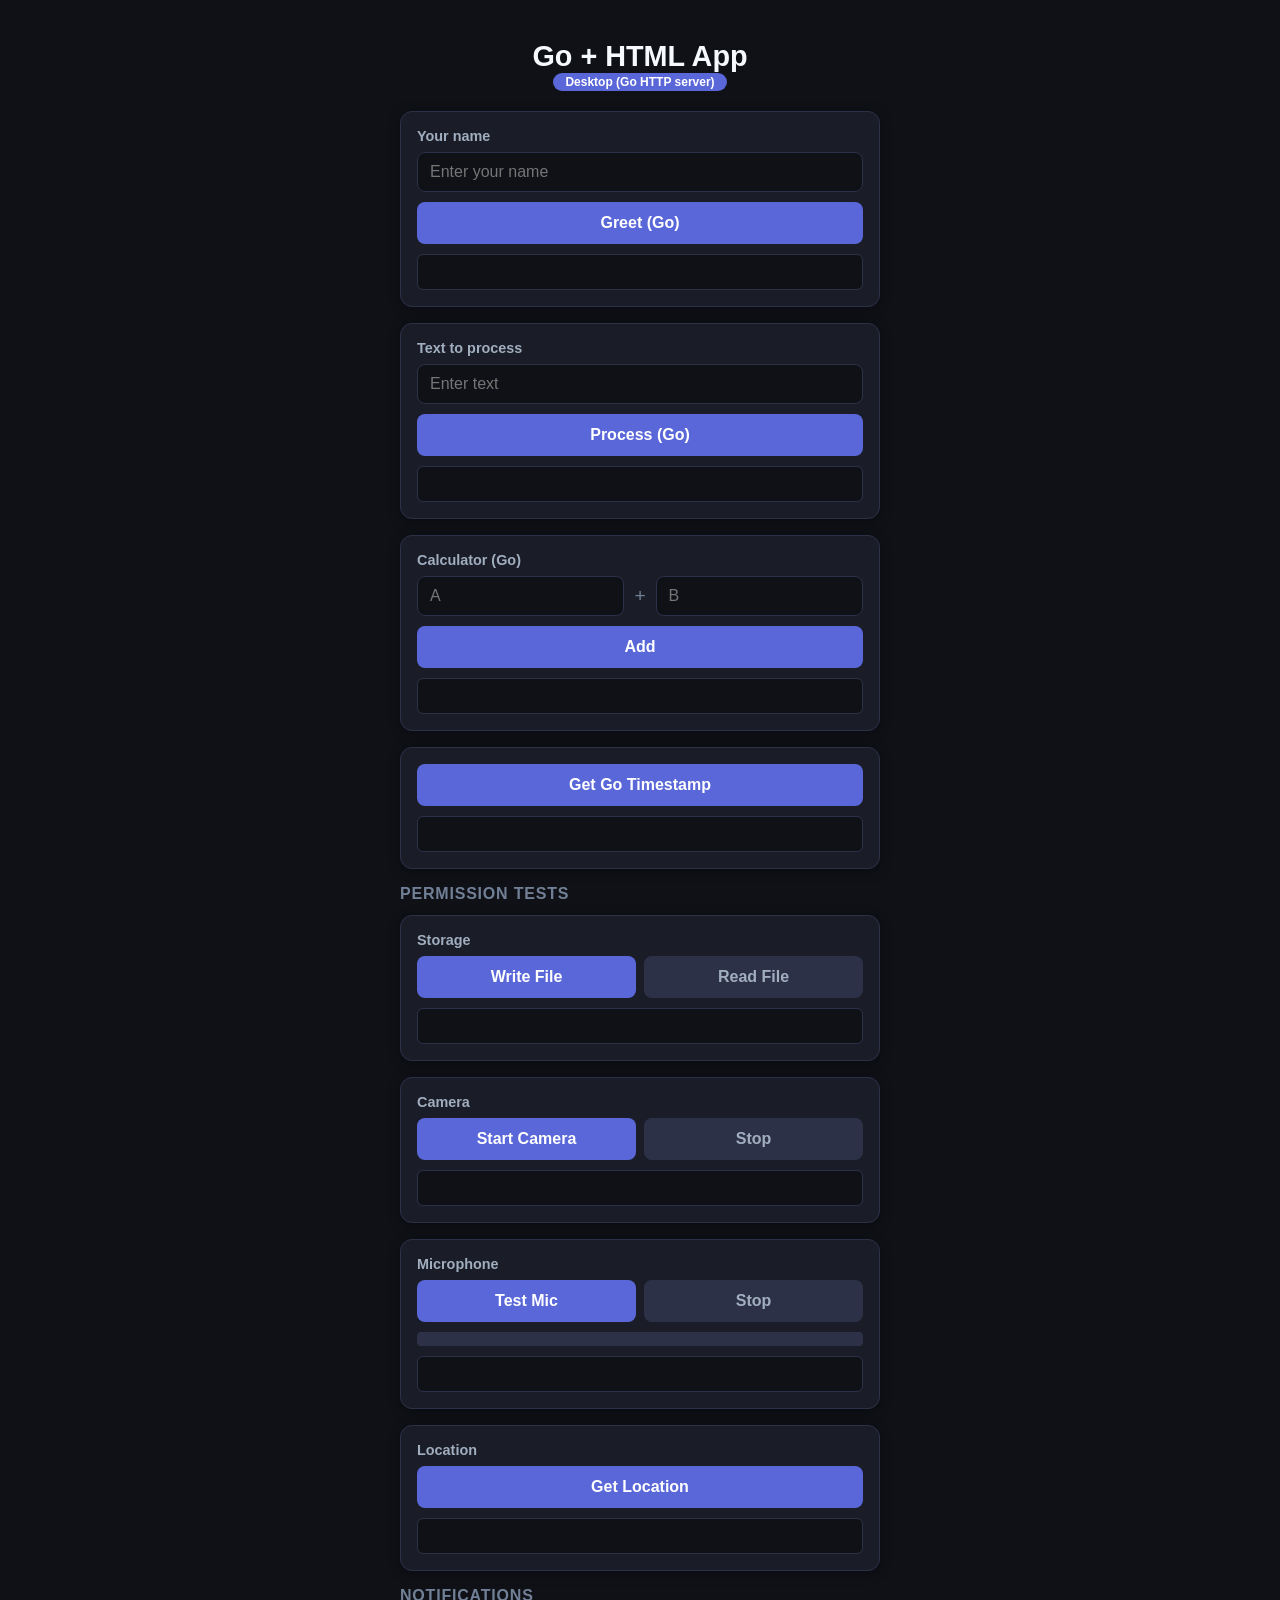
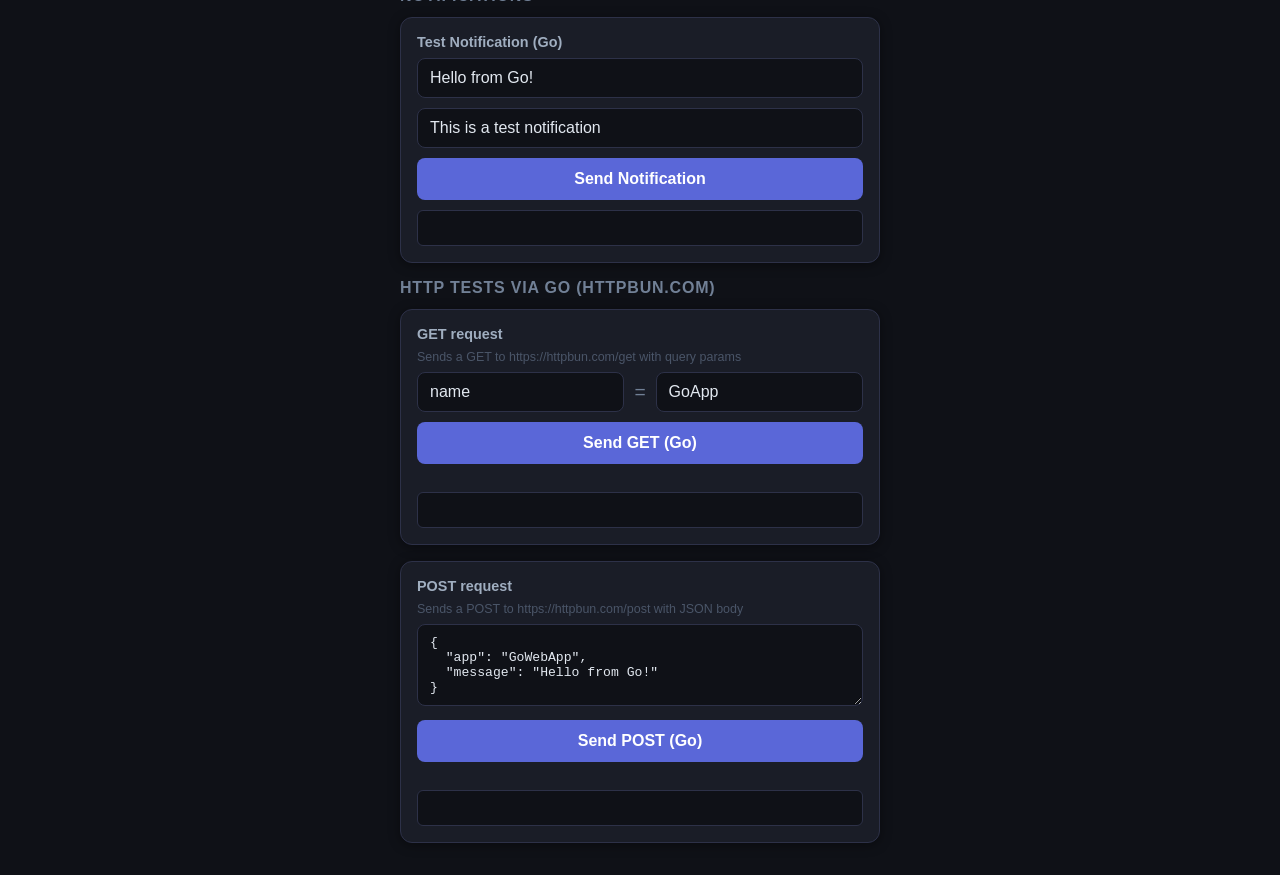
==== app/ui/index.html @ 6feca6b7 "Improve permission error messages with actionable guidance" ====
<!DOCTYPE html>
<html lang="en">
<head>
  <meta charset="UTF-8" />
  <meta name="viewport" content="width=device-width, initial-scale=1.0" />
  <title>Go + HTML App</title>
  <link rel="stylesheet" href="style.css" />
  <link rel="icon" type="image/x-icon" href="favicon.ico" />
  <link rel="icon" type="image/png"    href="favicon.png" sizes="32x32" />
</head>
<body>
  <div id="app" class="container" style="display:none">
    <h1 class="title">Go + HTML App</h1>
    <p id="modeTag" class="mode-tag"></p>

    <div class="card">
      <label for="nameInput">Your name</label>
      <input id="nameInput" type="text" placeholder="Enter your name" />
      <button onclick="doGreet()">Greet (Go)</button>
      <p id="greetResult" class="result"></p>
    </div>

    <div class="card">
      <label for="textInput">Text to process</label>
      <input id="textInput" type="text" placeholder="Enter text" />
      <button onclick="doProcess()">Process (Go)</button>
      <p id="processResult" class="result"></p>
    </div>

    <div class="card">
      <label>Calculator (Go)</label>
      <div class="row">
        <input id="numA" type="number" placeholder="A" />
        <span>+</span>
        <input id="numB" type="number" placeholder="B" />
      </div>
      <button onclick="doAdd()">Add</button>
      <p id="addResult" class="result"></p>
    </div>

    <div class="card">
      <button onclick="doTimestamp()">Get Go Timestamp</button>
      <p id="tsResult" class="result"></p>
    </div>

    <h2 class="section-title">Permission Tests</h2>

    <div class="card">
      <label>Storage</label>
      <div class="btn-row">
        <button onclick="doWriteFile()">Write File</button>
        <button onclick="doReadFile()" class="btn-secondary">Read File</button>
      </div>
      <p id="storageResult" class="result"></p>
    </div>

    <div class="card">
      <label>Camera</label>
      <div class="btn-row">
        <button onclick="doCamera()">Start Camera</button>
        <button onclick="doStopCamera()" class="btn-secondary">Stop</button>
      </div>
      <video id="cameraStream" autoplay playsinline muted></video>
      <p id="cameraResult" class="result"></p>
    </div>

    <div class="card">
      <label>Microphone</label>
      <div class="btn-row">
        <button onclick="doMic()">Test Mic</button>
        <button onclick="doStopMic()" class="btn-secondary">Stop</button>
      </div>
      <div class="volume-track"><div id="volumeFill" class="volume-fill"></div></div>
      <p id="micResult" class="result"></p>
    </div>

    <div class="card">
      <label>Location</label>
      <button onclick="doLocation()">Get Location</button>
      <p id="locationResult" class="result"></p>
    </div>

    <h2 class="section-title">Notifications</h2>

    <div class="card">
      <label>Test Notification (Go)</label>
      <input id="notifTitle" type="text" placeholder="Title" value="Hello from Go!" />
      <input id="notifBody"  type="text" placeholder="Message" value="This is a test notification" />
      <button onclick="doNotify()">Send Notification</button>
      <p id="notifResult" class="result"></p>
    </div>

    <h2 class="section-title">HTTP Tests via Go (httpbun.com)</h2>

    <div class="card">
      <label>GET request</label>
      <p class="hint">Sends a GET to https://httpbun.com/get with query params</p>
      <div class="row">
        <input id="getKey" type="text" placeholder="param name"  value="name" />
        <span>=</span>
        <input id="getVal" type="text" placeholder="param value" value="GoApp" />
      </div>
      <button onclick="doGet()">Send GET (Go)</button>
      <div id="getStatus" class="status-badge"></div>
      <pre id="getResult" class="result result-pre"></pre>
    </div>

    <div class="card">
      <label>POST request</label>
      <p class="hint">Sends a POST to https://httpbun.com/post with JSON body</p>
      <textarea id="postBody" rows="4">{
  "app": "GoWebApp",
  "message": "Hello from Go!"
}</textarea>
      <button onclick="doPost()">Send POST (Go)</button>
      <div id="postStatus" class="status-badge"></div>
      <pre id="postResult" class="result result-pre"></pre>
    </div>
  </div>

  <script src="wasm_exec.js" onerror="window._noWasm=true"></script>
  <script>
    const IS_DESKTOP = !window._forceWasm && (location.protocol === 'http:' || location.protocol === 'https:');

    function showApp(mode) {
      document.getElementById('modeTag').textContent = mode;
      const app = document.getElementById('app');
      app.style.display = 'block';
    }

    async function api(path, params) {
      const qs = params ? '?' + new URLSearchParams(params).toString() : '';
      const r = await fetch(path + qs);
      const j = await r.json();
      return j.result;
    }

    function setupDesktopShim() {
      window.GoApp = {
        greet:     (user) => api('/api/greet',     { user }),
        process:   (text) => api('/api/process',   { text }),
        timestamp: ()     => api('/api/timestamp'),
        add:       (a, b) => api('/api/add',       { a, b }),

        httpGet: (url, qs) =>
          fetch('/api/httpget?' + new URLSearchParams({ url, qs: qs || '' }))
            .then(r => r.text()),

        httpPost: (url, body) =>
          fetch('/api/httppost', {
            method: 'POST',
            headers: { 'Content-Type': 'application/json' },
            body: JSON.stringify({ url, body }),
          }).then(r => r.text()),

        notify: (title, body) => new Promise((resolve, reject) => {
          if (!('Notification' in window)) { reject('Not supported'); return; }
          const show = () => { new Notification(title, { body }); resolve('sent'); };
          if (Notification.permission === 'granted') { show(); }
          else Notification.requestPermission().then(p => p === 'granted' ? show() : reject('permission denied'));
        }),
      };
      showApp('Desktop (Go HTTP server)');
    }

    async function initWasm() {
      const go = new Go();
      const buf = await new Promise((resolve, reject) => {
        const xhr = new XMLHttpRequest();
        xhr.open('GET', 'app.wasm', true);
        xhr.responseType = 'arraybuffer';
        xhr.onload = () => resolve(xhr.response);
        xhr.onerror = reject;
        xhr.send();
      });
      const result = await WebAssembly.instantiate(buf, go.importObject);
      go.run(result.instance);
      showApp('Android APK (Go WASM)');
    }

    if (IS_DESKTOP) {
      setupDesktopShim();
    } else {
      initWasm().catch(console.error);
    }

    async function doGreet() {
      const name = document.getElementById('nameInput').value || 'World';
      document.getElementById('greetResult').textContent = await GoApp.greet(name);
    }

    async function doProcess() {
      const text = document.getElementById('textInput').value;
      document.getElementById('processResult').textContent = await GoApp.process(text);
    }

    async function doAdd() {
      const a = parseInt(document.getElementById('numA').value) || 0;
      const b = parseInt(document.getElementById('numB').value) || 0;
      document.getElementById('addResult').textContent = 'Result: ' + await GoApp.add(a, b);
    }

    async function doTimestamp() {
      document.getElementById('tsResult').textContent = 'Unix timestamp: ' + await GoApp.timestamp();
    }

    function setStatus(id, text, ok) {
      const el = document.getElementById(id);
      el.textContent = text;
      el.className = 'status-badge ' + (ok ? 'status-ok' : 'status-err');
    }

    function prettyJson(raw) {
      const sep = raw.indexOf('\n\n');
      const status = sep !== -1 ? raw.slice(0, sep) : '';
      const body   = sep !== -1 ? raw.slice(sep + 2) : raw;
      try { return status + '\n\n' + JSON.stringify(JSON.parse(body), null, 2); }
      catch { return raw; }
    }

    async function doGet() {
      const key = document.getElementById('getKey').value || 'param';
      const val = document.getElementById('getVal').value || 'value';
      const el  = document.getElementById('getResult');
      el.textContent = 'Loading…';
      setStatus('getStatus', '…', true);
      try {
        const raw = await GoApp.httpGet('https://httpbun.com/get', key + '=' + encodeURIComponent(val));
        setStatus('getStatus', raw.split('\n')[0], true);
        el.textContent = prettyJson(raw);
      } catch (err) {
        setStatus('getStatus', 'Error', false);
        el.textContent = String(err);
      }
    }

    // ── Storage ───────────────────────────────────────────────────────────────
    function doWriteFile() {
      const content = 'Test write at ' + new Date().toISOString();
      const el = document.getElementById('storageResult');
      if (window.AndroidStorage) {
        el.textContent = AndroidStorage.writeFile('test.txt', content);
      } else {
        localStorage.setItem('test_file', content);
        el.textContent = 'localStorage: ' + content;
      }
    }

    function doReadFile() {
      const el = document.getElementById('storageResult');
      if (window.AndroidStorage) {
        el.textContent = AndroidStorage.readFile('test.txt');
      } else {
        const val = localStorage.getItem('test_file');
        el.textContent = val ? 'localStorage: ' + val : 'No file found — write first';
      }
    }

    // ── Camera ────────────────────────────────────────────────────────────────
    let cameraStream = null;

    async function doCamera() {
      const el = document.getElementById('cameraResult');
      const video = document.getElementById('cameraStream');
      try {
        cameraStream = await navigator.mediaDevices.getUserMedia({ video: true });
        video.srcObject = cameraStream;
        video.style.display = 'block';
        el.textContent = 'Camera active';
      } catch (e) {
        if (e.name === 'NotAllowedError')  el.textContent = 'Permission denied — allow camera in your browser or app settings';
        else if (e.name === 'NotFoundError') el.textContent = 'No camera found on this device';
        else el.textContent = 'Error: ' + e.message;
      }
    }

    function doStopCamera() {
      if (cameraStream) { cameraStream.getTracks().forEach(t => t.stop()); cameraStream = null; }
      const video = document.getElementById('cameraStream');
      video.srcObject = null;
      video.style.display = 'none';
      document.getElementById('cameraResult').textContent = 'Camera stopped';
    }

    // ── Microphone ────────────────────────────────────────────────────────────
    let micStream = null, audioCtx = null, micRaf = null, micInterval = null;

    async function doMic() {
      const el   = document.getElementById('micResult');
      const fill = document.getElementById('volumeFill');

      if (window.AndroidMicrophone) {
        // Native Android bridge — reliable on WebView
        AndroidMicrophone.start();
        el.textContent = 'Microphone active';
        micInterval = setInterval(() => {
          fill.style.width = Math.min(AndroidMicrophone.getAmplitude() * 3, 1) * 100 + '%';
        }, 50);
      } else {
        // Desktop browser fallback via getUserMedia
        try {
          micStream = await navigator.mediaDevices.getUserMedia({ audio: true });
          audioCtx = new AudioContext();
          const analyser = audioCtx.createAnalyser();
          analyser.fftSize = 256;
          audioCtx.createMediaStreamSource(micStream).connect(analyser);
          const data = new Uint8Array(analyser.frequencyBinCount);
          el.textContent = 'Microphone active';
          function tick() {
            analyser.getByteFrequencyData(data);
            fill.style.width = (Math.max(...data) / 255 * 100) + '%';
            micRaf = requestAnimationFrame(tick);
          }
          tick();
        } catch (e) {
          if (e.name === 'NotAllowedError')   el.textContent = 'Permission denied — allow microphone in your browser or app settings';
          else if (e.name === 'NotReadableError') el.textContent = 'Microphone in use by another app';
          else el.textContent = 'Error: ' + e.message;
        }
      }
    }

    function doStopMic() {
      if (window.AndroidMicrophone) AndroidMicrophone.stop();
      if (micInterval) { clearInterval(micInterval); micInterval = null; }
      if (micStream)   { micStream.getTracks().forEach(t => t.stop()); micStream = null; }
      if (audioCtx)    { audioCtx.close(); audioCtx = null; }
      if (micRaf)      { cancelAnimationFrame(micRaf); micRaf = null; }
      document.getElementById('volumeFill').style.width = '0%';
      document.getElementById('micResult').textContent = 'Microphone stopped';
    }

    // ── Location ──────────────────────────────────────────────────────────────
    function doLocation() {
      const el = document.getElementById('locationResult');
      if (!navigator.geolocation) {
        el.textContent = 'Geolocation not available — requires HTTPS or localhost';
        return;
      }
      el.textContent = 'Getting location…';
      navigator.geolocation.getCurrentPosition(
        pos => {
          const c = pos.coords;
          el.textContent =
            'Lat: '      + c.latitude.toFixed(6)  + '\n' +
            'Lng: '      + c.longitude.toFixed(6) + '\n' +
            'Accuracy: ' + c.accuracy.toFixed(0)  + 'm';
        },
        err => {
          const msgs = {
            1: 'Permission denied — allow location in your browser or app settings',
            2: 'Location unavailable — check GPS or network connection',
            3: 'Timed out — move to an open area and try again',
          };
          el.textContent = msgs[err.code] || 'Error: ' + err.message;
        },
        { enableHighAccuracy: true, timeout: 10000 }
      );
    }

    async function doNotify() {
      const title = document.getElementById('notifTitle').value || 'Go App';
      const body  = document.getElementById('notifBody').value  || 'Test notification';
      const el    = document.getElementById('notifResult');
      try {
        await GoApp.notify(title, body);
        el.textContent = 'Notification sent!';
      } catch (err) {
        const s = String(err);
        if (s.includes('permission denied')) {
          el.textContent = 'Permission denied — allow notifications in your browser or app settings';
        } else if (s.includes('not supported')) {
          el.textContent = 'Notifications not supported — requires HTTPS or localhost';
        } else {
          el.textContent = 'Error: ' + s;
        }
      }
    }

    async function doPost() {
      const body = document.getElementById('postBody').value;
      const el   = document.getElementById('postResult');
      el.textContent = 'Loading…';
      setStatus('postStatus', '…', true);
      try {
        const raw = await GoApp.httpPost('https://httpbun.com/post', body);
        setStatus('postStatus', raw.split('\n')[0], true);
        el.textContent = prettyJson(raw);
      } catch (err) {
        setStatus('postStatus', 'Error', false);
        el.textContent = String(err);
      }
    }
  </script>
</body>
</html>
---- app/ui/style.css ----
.loading-screen {
  display: flex;
  height: 100vh;
  align-items: center;
  justify-content: center;
  font-size: 1.1rem;
  color: #718096;
}

* {
  box-sizing: border-box;
  margin: 0;
  padding: 0;
}

body {
  font-family: -apple-system, BlinkMacSystemFont, 'Segoe UI', sans-serif;
  background: #0f1117;
  color: #e2e8f0;
  padding: 16px;
}

.container {
  max-width: 480px;
  margin: 0 auto;
}

.title {
  font-size: 1.8rem;
  font-weight: 700;
  text-align: center;
  color: #f7fafc;
  margin-top: 24px;
}

.subtitle {
  text-align: center;
  color: #718096;
  margin-bottom: 4px;
  font-size: 0.9rem;
}

.mode-tag {
  text-align: center;
  font-size: 0.75rem;
  font-weight: 600;
  color: #fff;
  background: #5a67d8;
  display: block;
  padding: 2px 12px;
  border-radius: 999px;
  margin: 0 auto 20px;
  width: fit-content;
}

.card {
  background: #1a1d27;
  border-radius: 12px;
  padding: 16px;
  margin-bottom: 16px;
  border: 1px solid #2d3148;
  box-shadow: 0 2px 12px rgba(0, 0, 0, 0.4);
}

.card label {
  display: block;
  font-weight: 600;
  margin-bottom: 8px;
  font-size: 0.9rem;
  color: #a0aec0;
}

.card input[type="text"],
.card input[type="number"] {
  width: 100%;
  padding: 10px 12px;
  border: 1.5px solid #2d3148;
  border-radius: 8px;
  font-size: 1rem;
  outline: none;
  margin-bottom: 10px;
  background: #0f1117;
  color: #e2e8f0;
  transition: border-color 0.2s;
}

.card input:focus {
  border-color: #667eea;
}

.row {
  display: flex;
  gap: 10px;
  align-items: center;
  margin-bottom: 10px;
}

.row input {
  flex: 1;
  margin-bottom: 0 !important;
}

.row span {
  font-size: 1.2rem;
  color: #718096;
}

button {
  width: 100%;
  padding: 12px;
  background: #5a67d8;
  color: #fff;
  border: none;
  border-radius: 8px;
  font-size: 1rem;
  font-weight: 600;
  cursor: pointer;
  transition: background 0.2s;
}

button:active {
  background: #4c56c0;
}

.result {
  margin-top: 10px;
  padding: 10px;
  background: #0f1117;
  border-radius: 6px;
  font-size: 0.9rem;
  min-height: 36px;
  color: #cbd5e0;
  word-break: break-all;
  border: 1px solid #2d3148;
}

.result-pre {
  white-space: pre-wrap;
  word-break: break-word;
  font-family: 'Courier New', monospace;
  font-size: 0.75rem;
  max-height: 260px;
  overflow-y: auto;
}

.section-title {
  font-size: 1rem;
  font-weight: 700;
  color: #718096;
  margin: 8px 0 12px;
  text-transform: uppercase;
  letter-spacing: 0.05em;
}

.hint {
  font-size: 0.78rem;
  color: #4a5568;
  margin-bottom: 8px;
}

textarea {
  width: 100%;
  padding: 10px 12px;
  border: 1.5px solid #2d3148;
  border-radius: 8px;
  font-family: 'Courier New', monospace;
  font-size: 0.82rem;
  resize: vertical;
  outline: none;
  margin-bottom: 10px;
  background: #0f1117;
  color: #e2e8f0;
  transition: border-color 0.2s;
}

textarea:focus {
  border-color: #667eea;
}

.status-badge {
  display: inline-block;
  margin-top: 8px;
  padding: 2px 10px;
  border-radius: 999px;
  font-size: 0.78rem;
  font-weight: 600;
  min-width: 60px;
  text-align: center;
}

.status-ok  { background: #1c4532; color: #9ae6b4; }
.status-err { background: #4a1c1c; color: #fc8181; }

.btn-row {
  display: flex;
  gap: 8px;
  margin-bottom: 10px;
}
.btn-row button {
  flex: 1;
  margin-bottom: 0;
}
.btn-secondary {
  background: #2d3148 !important;
  color: #a0aec0 !important;
}
.btn-secondary:active {
  background: #3a3f5c !important;
}

#cameraStream {
  display: none;
  width: 100%;
  border-radius: 8px;
  margin-top: 10px;
  background: #000;
}

.volume-track {
  background: #2d3148;
  border-radius: 4px;
  height: 14px;
  margin: 10px 0 4px;
  overflow: hidden;
}
.volume-fill {
  height: 100%;
  width: 0%;
  background: #667eea;
  border-radius: 4px;
  transition: width 0.05s linear;
}
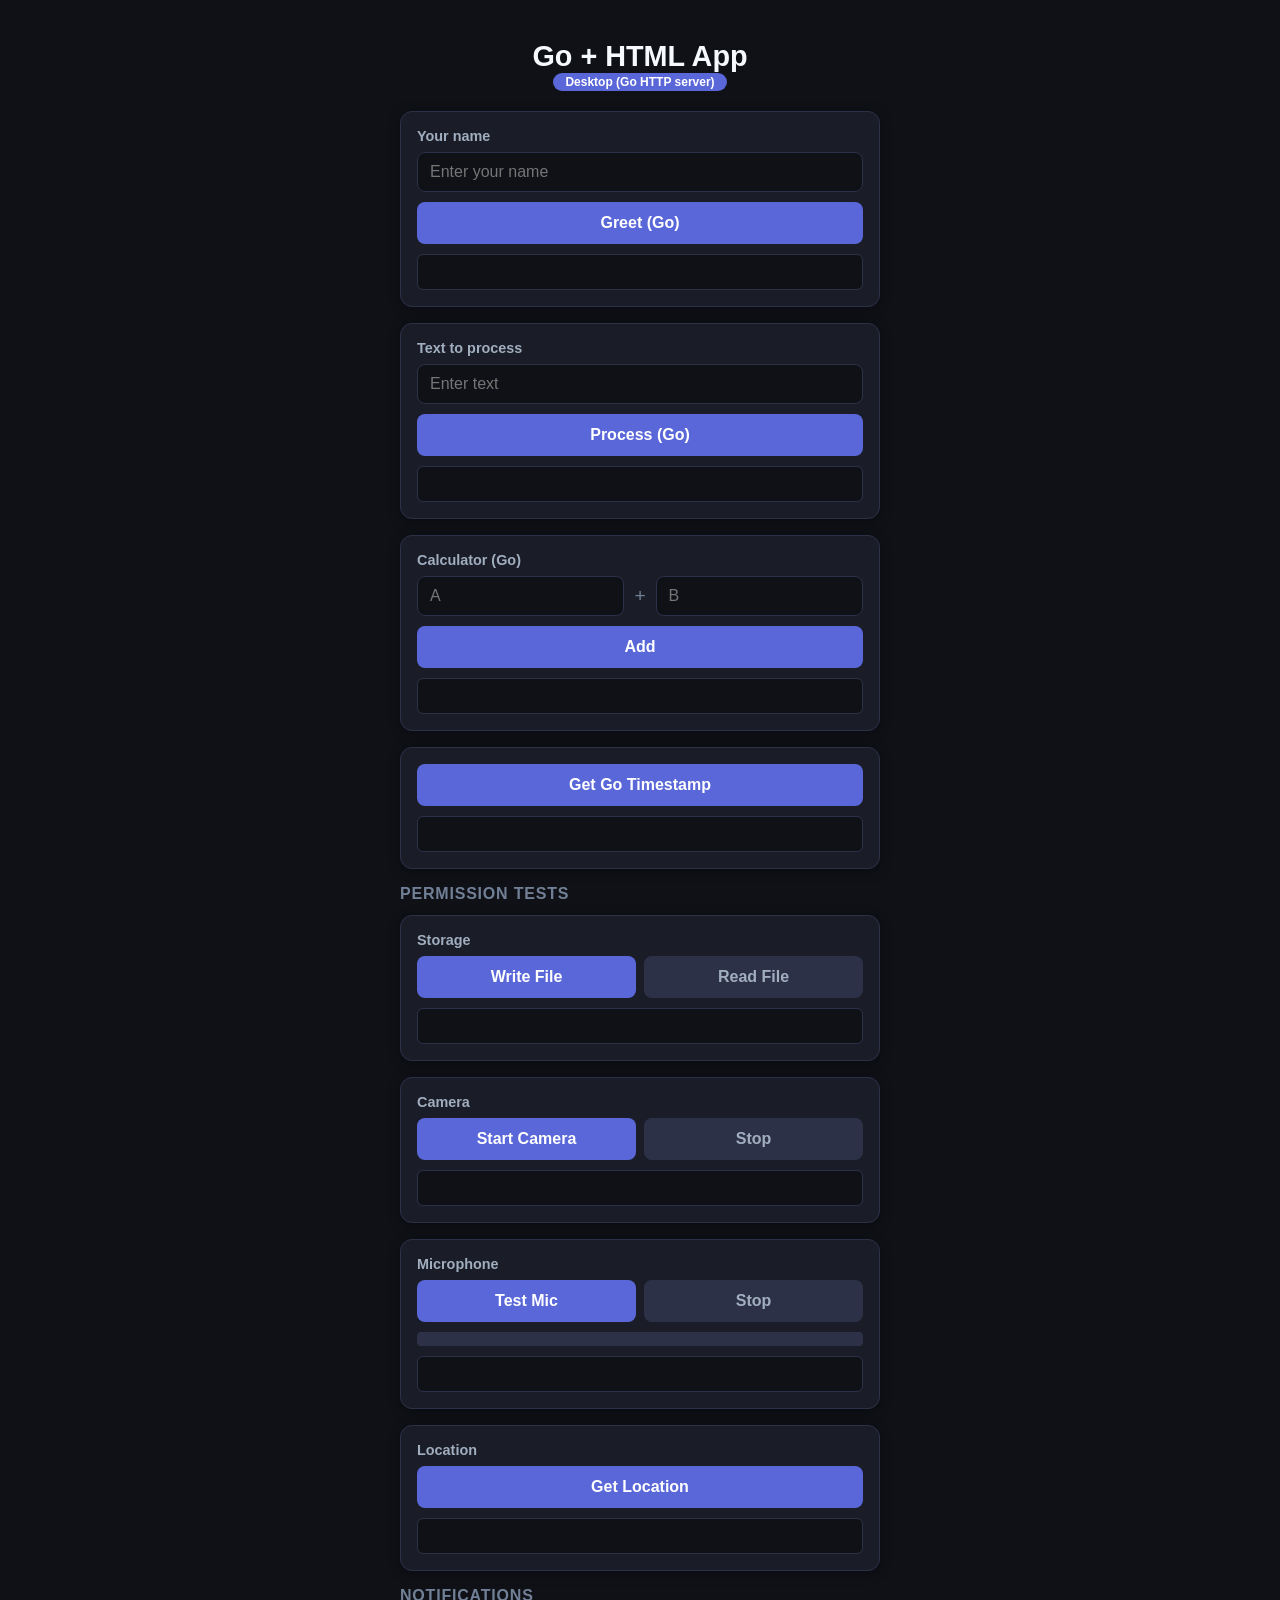
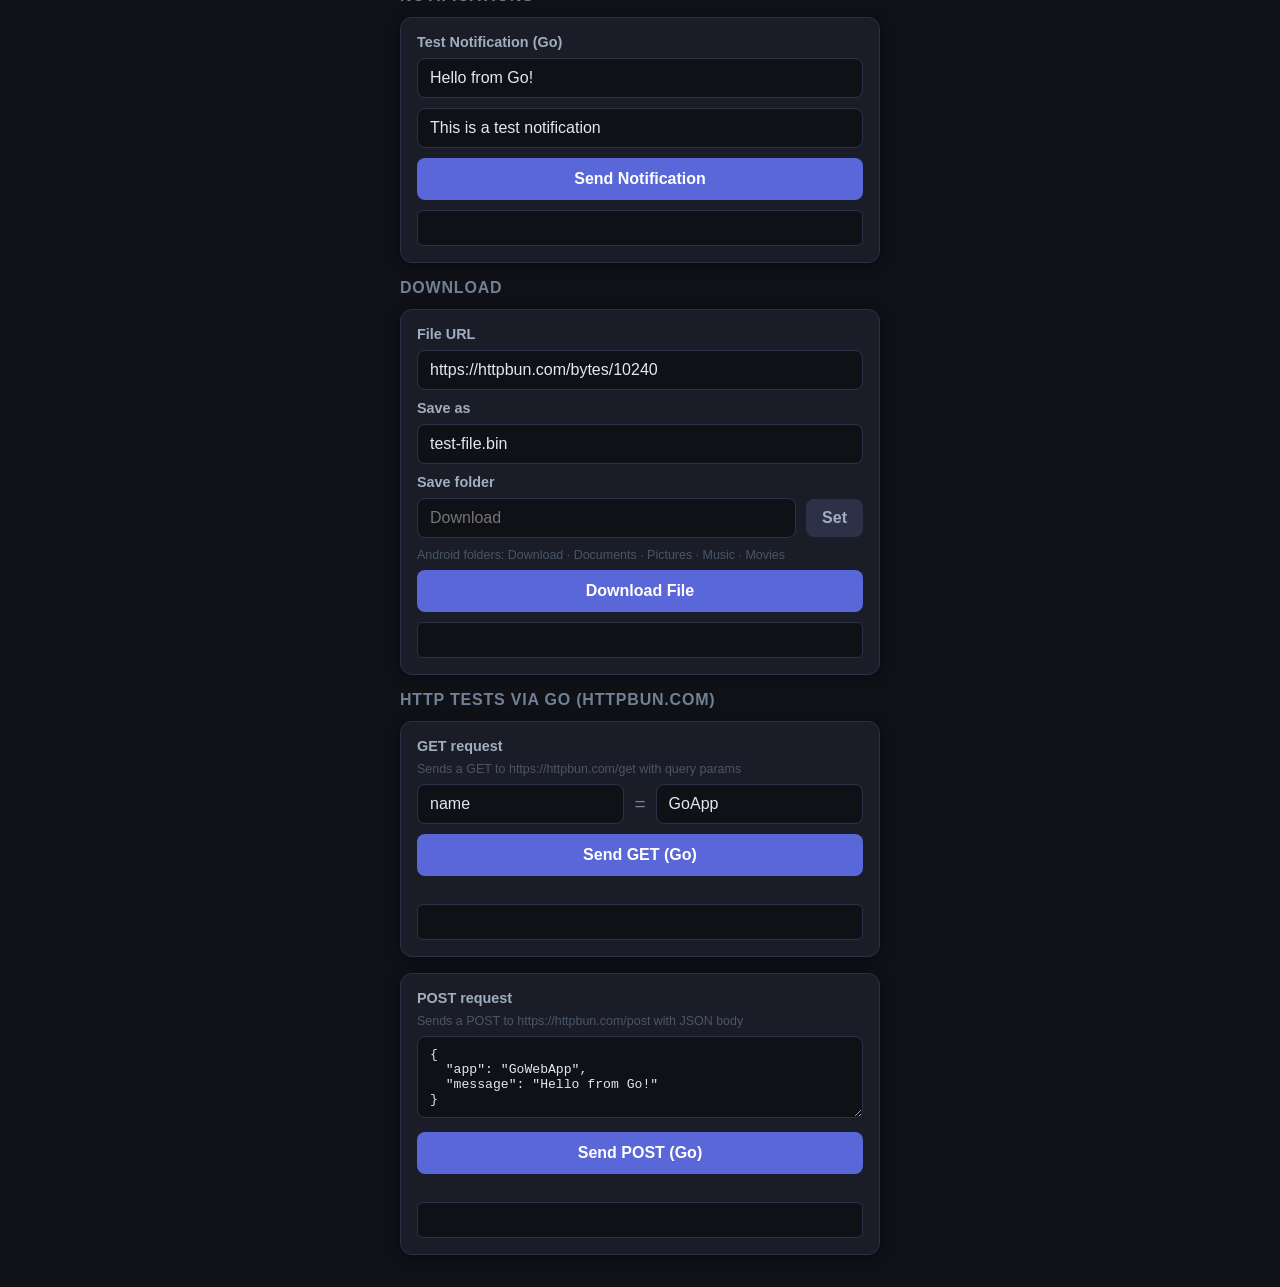
==== commit ed3bd554: "Add download test: DownloadManager bridge with configurable save folder" ====
--- a/app/ui/index.html
+++ b/app/ui/index.html
@@ -90,6 +90,23 @@
       <p id="notifResult" class="result"></p>
     </div>
 
+    <h2 class="section-title">Download</h2>
+
+    <div class="card">
+      <label>File URL</label>
+      <input id="dlUrl" type="text" value="https://httpbun.com/bytes/10240" placeholder="URL to download" />
+      <label>Save as</label>
+      <input id="dlFilename" type="text" value="test-file.bin" placeholder="filename" />
+      <label>Save folder</label>
+      <div class="row">
+        <input id="dlDir" type="text" placeholder="Download" />
+        <button onclick="doSetDir()" class="btn-secondary" style="width:auto;padding:10px 16px;white-space:nowrap">Set</button>
+      </div>
+      <p class="hint">Android folders: Download · Documents · Pictures · Music · Movies</p>
+      <button onclick="doDownload()">Download File</button>
+      <p id="dlResult" class="result"></p>
+    </div>
+
     <h2 class="section-title">HTTP Tests via Go (httpbun.com)</h2>
 
     <div class="card">
@@ -152,13 +169,6 @@
             headers: { 'Content-Type': 'application/json' },
             body: JSON.stringify({ url, body }),
           }).then(r => r.text()),
-
-        notify: (title, body) => new Promise((resolve, reject) => {
-          if (!('Notification' in window)) { reject('Not supported'); return; }
-          const show = () => { new Notification(title, { body }); resolve('sent'); };
-          if (Notification.permission === 'granted') { show(); }
-          else Notification.requestPermission().then(p => p === 'granted' ? show() : reject('permission denied'));
-        }),
       };
       showApp('Desktop (Go HTTP server)');
     }
@@ -184,6 +194,11 @@
       initWasm().catch(console.error);
     }
 
+    // Register service worker for showNotification() support (HTTP/HTTPS only)
+    if ('serviceWorker' in navigator && location.protocol !== 'file:') {
+      navigator.serviceWorker.register('/sw.js').catch(() => {});
+    }
+
     async function doGreet() {
       const name = document.getElementById('nameInput').value || 'World';
       document.getElementById('greetResult').textContent = await GoApp.greet(name);
@@ -232,6 +247,11 @@
         setStatus('getStatus', 'Error', false);
         el.textContent = String(err);
       }
+    }
+
+    // ── Init Android-specific defaults ───────────────────────────────────────
+    if (window.AndroidDownload) {
+      document.getElementById('dlDir').value = AndroidDownload.getDownloadDir();
     }
 
     // ── Storage ───────────────────────────────────────────────────────────────
@@ -358,22 +378,81 @@
       );
     }
 
+    // ── Download ──────────────────────────────────────────────────────────────
+    function doSetDir() {
+      const dir = document.getElementById('dlDir').value.trim();
+      const el  = document.getElementById('dlResult');
+      if (!dir) { el.textContent = 'Enter a folder name first'; return; }
+      if (window.AndroidDownload) {
+        AndroidDownload.setDownloadDir(dir);
+        el.textContent = 'Save folder set to: ' + dir;
+      } else {
+        el.textContent = 'Folder selection is Android only';
+      }
+    }
+
+    async function doDownload() {
+      const url      = document.getElementById('dlUrl').value.trim();
+      const filename = document.getElementById('dlFilename').value.trim() || 'download';
+      const el       = document.getElementById('dlResult');
+      if (!url) { el.textContent = 'Enter a URL first'; return; }
+
+      if (window.AndroidDownload) {
+        el.textContent = AndroidDownload.download(url, filename);
+      } else {
+        // Browser fallback — fetch then trigger save dialog
+        el.textContent = 'Downloading…';
+        try {
+          const resp = await fetch(url);
+          if (!resp.ok) throw new Error('HTTP ' + resp.status);
+          const blob = await resp.blob();
+          const a    = document.createElement('a');
+          a.href     = URL.createObjectURL(blob);
+          a.download = filename;
+          a.click();
+          URL.revokeObjectURL(a.href);
+          el.textContent = 'Saved: ' + filename + ' (' + (blob.size / 1024).toFixed(1) + ' KB)';
+        } catch (e) {
+          el.textContent = 'Error: ' + e.message;
+        }
+      }
+    }
+
     async function doNotify() {
       const title = document.getElementById('notifTitle').value || 'Go App';
       const body  = document.getElementById('notifBody').value  || 'Test notification';
       const el    = document.getElementById('notifResult');
+
+      // Android WebView native bridge
+      if (window.AndroidNotification) {
+        AndroidNotification.show(title, body);
+        el.textContent = 'Notification sent!';
+        return;
+      }
+
+      // Browser Notification API (desktop / browser)
+      if (!('Notification' in window)) {
+        el.textContent = 'Notifications not supported — requires HTTPS or localhost';
+        return;
+      }
       try {
-        await GoApp.notify(title, body);
+        const perm = Notification.permission === 'default'
+          ? await Notification.requestPermission()
+          : Notification.permission;
+        if (perm !== 'granted') {
+          el.textContent = 'Permission denied — allow notifications in your browser settings';
+          return;
+        }
+        // Mobile Chrome requires ServiceWorker.showNotification(); fall back to new Notification()
+        if ('serviceWorker' in navigator) {
+          const reg = await navigator.serviceWorker.ready;
+          await reg.showNotification(title, { body });
+        } else {
+          new Notification(title, { body });
+        }
         el.textContent = 'Notification sent!';
-      } catch (err) {
-        const s = String(err);
-        if (s.includes('permission denied')) {
-          el.textContent = 'Permission denied — allow notifications in your browser or app settings';
-        } else if (s.includes('not supported')) {
-          el.textContent = 'Notifications not supported — requires HTTPS or localhost';
-        } else {
-          el.textContent = 'Error: ' + s;
-        }
+      } catch (e) {
+        el.textContent = 'Error: ' + e.message;
       }
     }
 
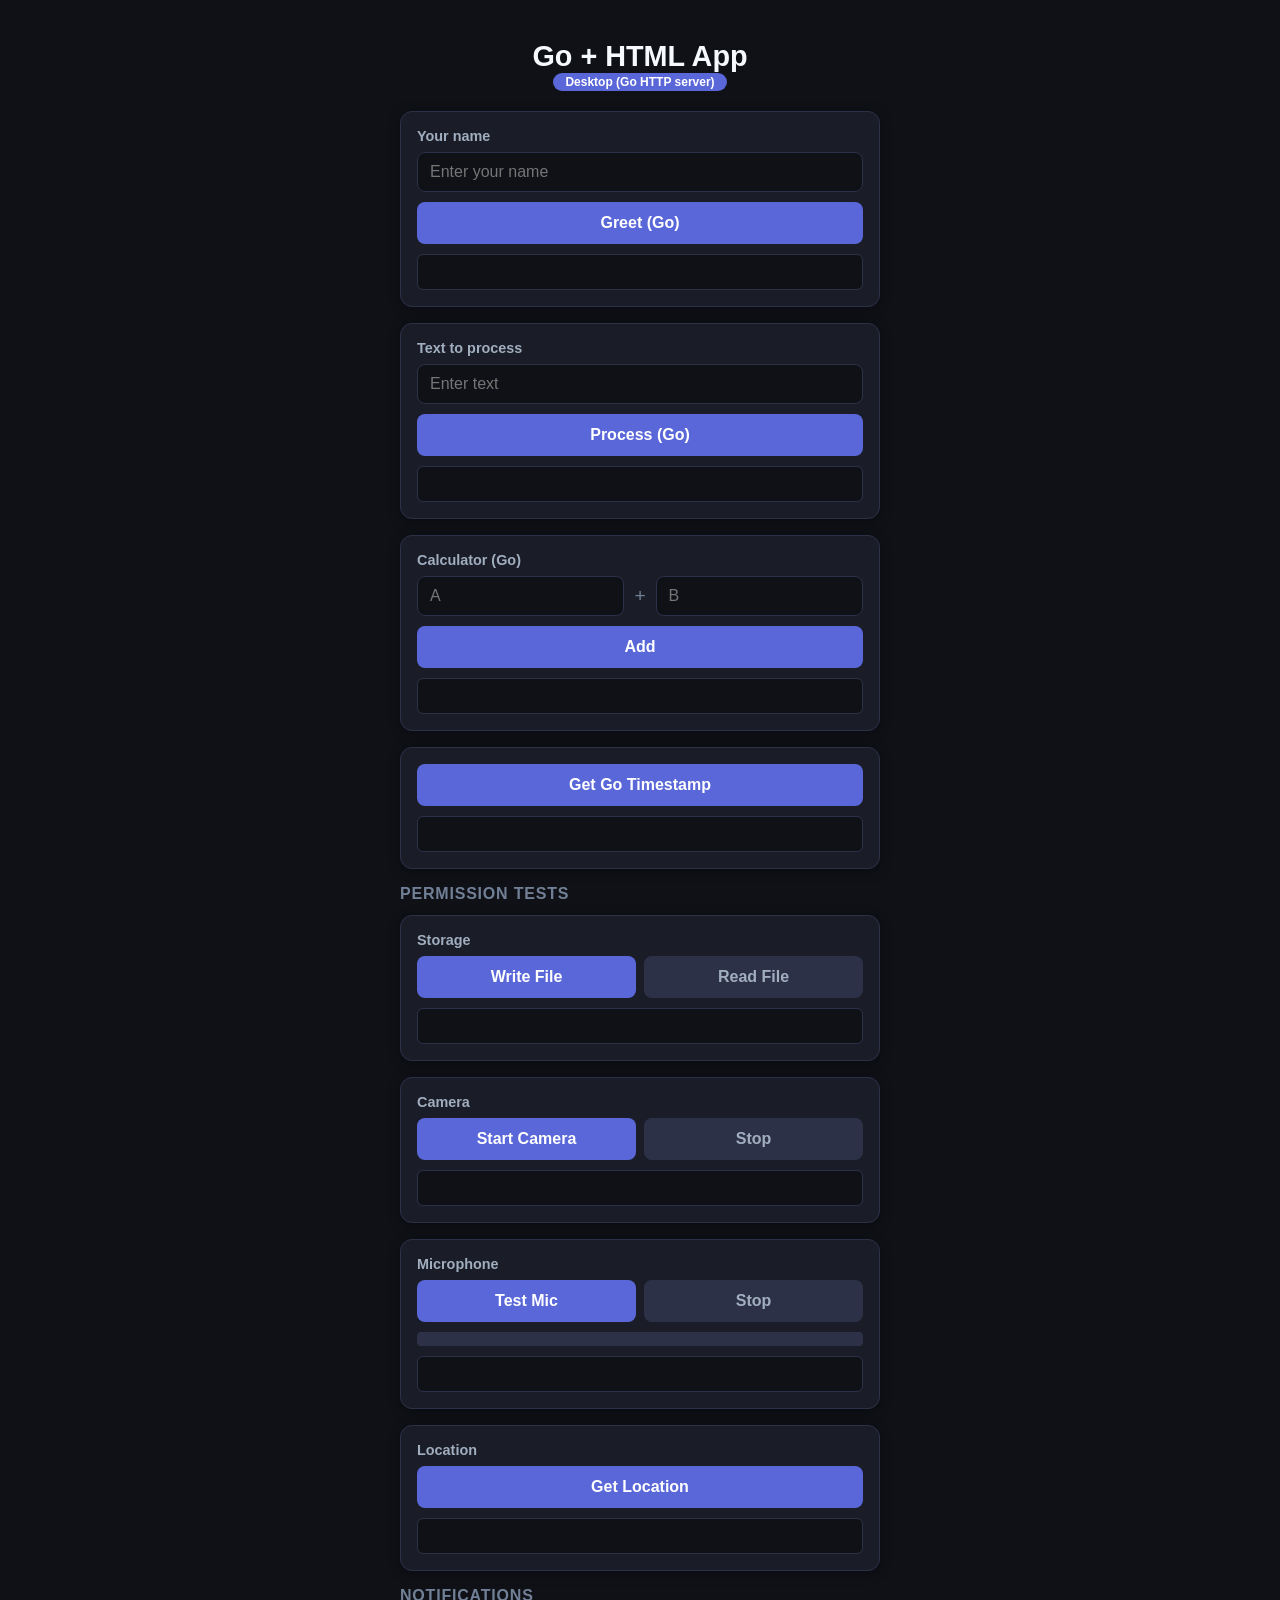
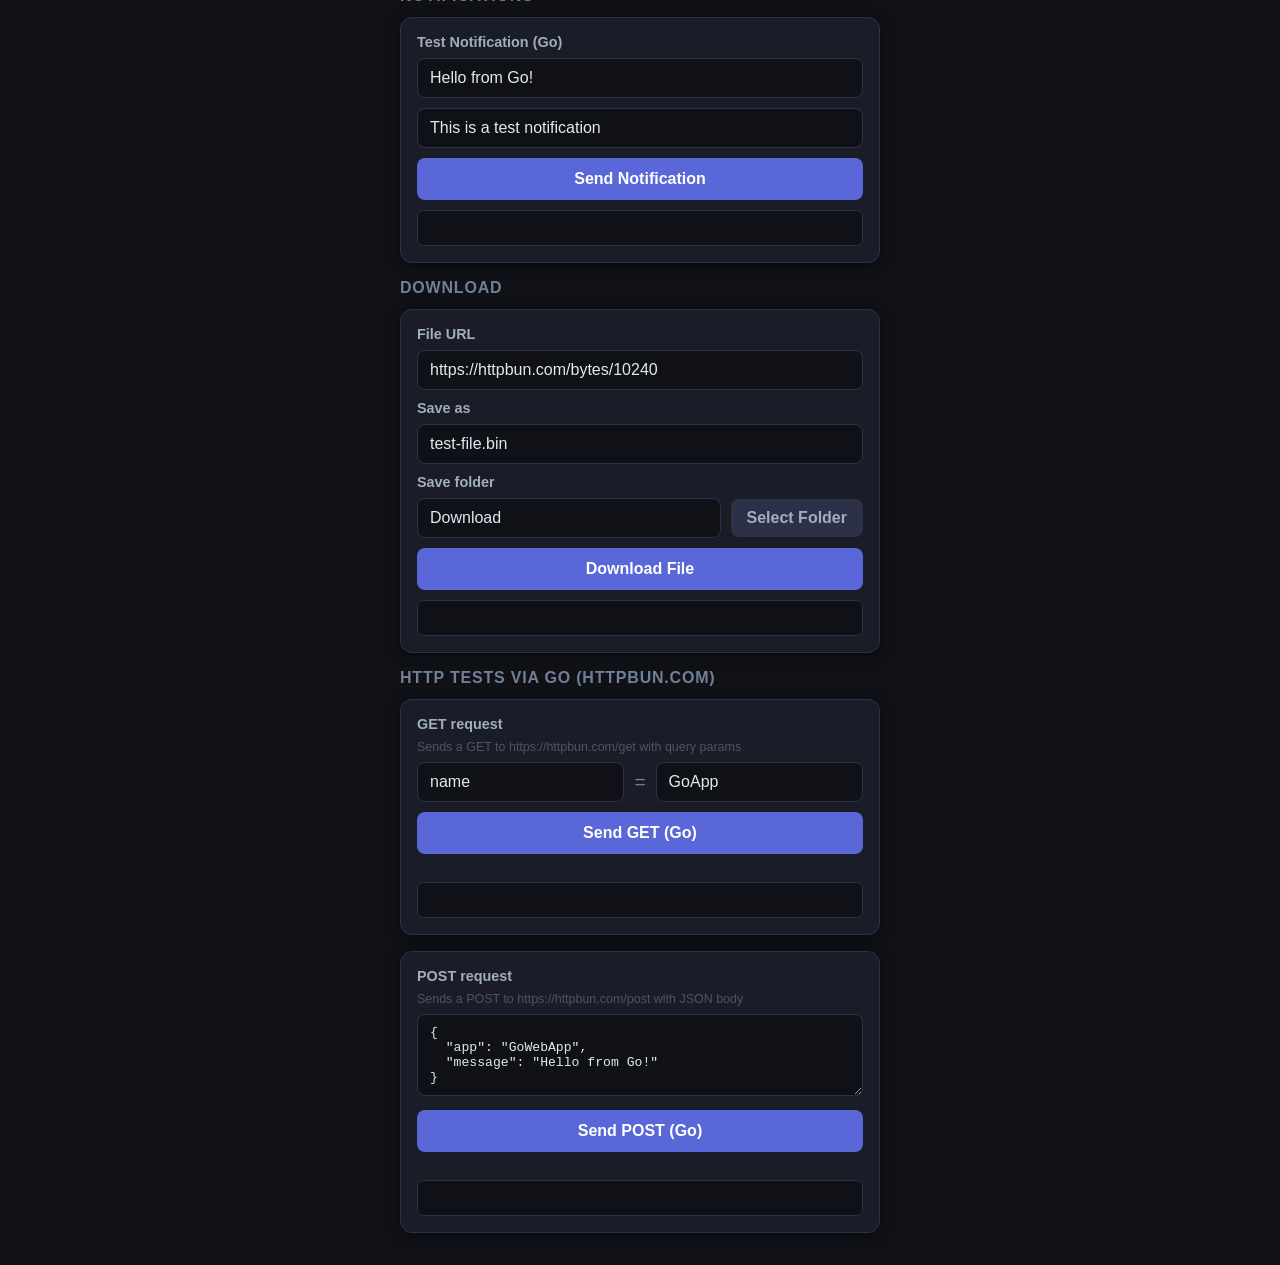
==== commit 6a4c6383: "Replace download folder text input with bottom sheet folder picker" ====
--- a/app/ui/index.html
+++ b/app/ui/index.html
@@ -98,13 +98,25 @@
       <label>Save as</label>
       <input id="dlFilename" type="text" value="test-file.bin" placeholder="filename" />
       <label>Save folder</label>
-      <div class="row">
-        <input id="dlDir" type="text" placeholder="Download" />
-        <button onclick="doSetDir()" class="btn-secondary" style="width:auto;padding:10px 16px;white-space:nowrap">Set</button>
-      </div>
-      <p class="hint">Android folders: Download · Documents · Pictures · Music · Movies</p>
+      <div class="folder-select-row">
+        <span id="dlDirDisplay" class="folder-display">Download</span>
+        <button onclick="openFolderModal()" class="btn-secondary folder-select-btn">Select Folder</button>
+      </div>
       <button onclick="doDownload()">Download File</button>
       <p id="dlResult" class="result"></p>
+    </div>
+
+    <!-- Folder picker bottom sheet -->
+    <div id="folderModal" class="folder-modal" onclick="closeFolderModal()">
+      <div class="folder-sheet" onclick="event.stopPropagation()">
+        <p class="folder-sheet-title">Choose Download Folder</p>
+        <button class="folder-opt" onclick="selectFolder('Download')">Download</button>
+        <button class="folder-opt" onclick="selectFolder('Documents')">Documents</button>
+        <button class="folder-opt" onclick="selectFolder('Pictures')">Pictures</button>
+        <button class="folder-opt" onclick="selectFolder('Music')">Music</button>
+        <button class="folder-opt" onclick="selectFolder('Movies')">Movies</button>
+        <button class="folder-opt btn-cancel" onclick="closeFolderModal()">Cancel</button>
+      </div>
     </div>
 
     <h2 class="section-title">HTTP Tests via Go (httpbun.com)</h2>
@@ -251,7 +263,7 @@
 
     // ── Init Android-specific defaults ───────────────────────────────────────
     if (window.AndroidDownload) {
-      document.getElementById('dlDir').value = AndroidDownload.getDownloadDir();
+      document.getElementById('dlDirDisplay').textContent = AndroidDownload.getDownloadDir();
     }
 
     // ── Storage ───────────────────────────────────────────────────────────────
@@ -379,16 +391,13 @@
     }
 
     // ── Download ──────────────────────────────────────────────────────────────
-    function doSetDir() {
-      const dir = document.getElementById('dlDir').value.trim();
-      const el  = document.getElementById('dlResult');
-      if (!dir) { el.textContent = 'Enter a folder name first'; return; }
-      if (window.AndroidDownload) {
-        AndroidDownload.setDownloadDir(dir);
-        el.textContent = 'Save folder set to: ' + dir;
-      } else {
-        el.textContent = 'Folder selection is Android only';
-      }
+    function openFolderModal()  { document.getElementById('folderModal').style.display = 'flex'; }
+    function closeFolderModal() { document.getElementById('folderModal').style.display = 'none'; }
+
+    function selectFolder(dir) {
+      document.getElementById('dlDirDisplay').textContent = dir;
+      if (window.AndroidDownload) AndroidDownload.setDownloadDir(dir);
+      closeFolderModal();
     }
 
     async function doDownload() {
--- a/app/ui/style.css
+++ b/app/ui/style.css
@@ -208,6 +208,67 @@
   background: #3a3f5c !important;
 }
 
+.folder-select-row {
+  display: flex;
+  align-items: center;
+  gap: 10px;
+  margin-bottom: 10px;
+}
+.folder-display {
+  flex: 1;
+  padding: 10px 12px;
+  background: #0f1117;
+  border: 1.5px solid #2d3148;
+  border-radius: 8px;
+  color: #e2e8f0;
+  font-size: 1rem;
+}
+.folder-select-btn {
+  width: auto !important;
+  white-space: nowrap;
+  padding: 10px 16px !important;
+}
+
+.folder-modal {
+  display: none;
+  position: fixed;
+  inset: 0;
+  background: rgba(0, 0, 0, 0.6);
+  z-index: 1000;
+  align-items: flex-end;
+  justify-content: center;
+}
+.folder-sheet {
+  background: #1a1d27;
+  border: 1px solid #2d3148;
+  border-radius: 16px 16px 0 0;
+  padding: 20px 16px 32px;
+  width: 100%;
+  max-width: 480px;
+}
+.folder-sheet-title {
+  text-align: center;
+  font-weight: 600;
+  color: #718096;
+  font-size: 0.8rem;
+  text-transform: uppercase;
+  letter-spacing: 0.08em;
+  margin-bottom: 14px;
+}
+.folder-opt {
+  background: #2d3148;
+  color: #e2e8f0;
+  margin-bottom: 8px;
+  font-weight: 500;
+}
+.folder-opt:active { background: #3a3f5c; }
+.btn-cancel {
+  background: transparent !important;
+  color: #718096 !important;
+  margin-top: 4px;
+}
+.btn-cancel:active { background: #1a1d27 !important; }
+
 #cameraStream {
   display: none;
   width: 100%;
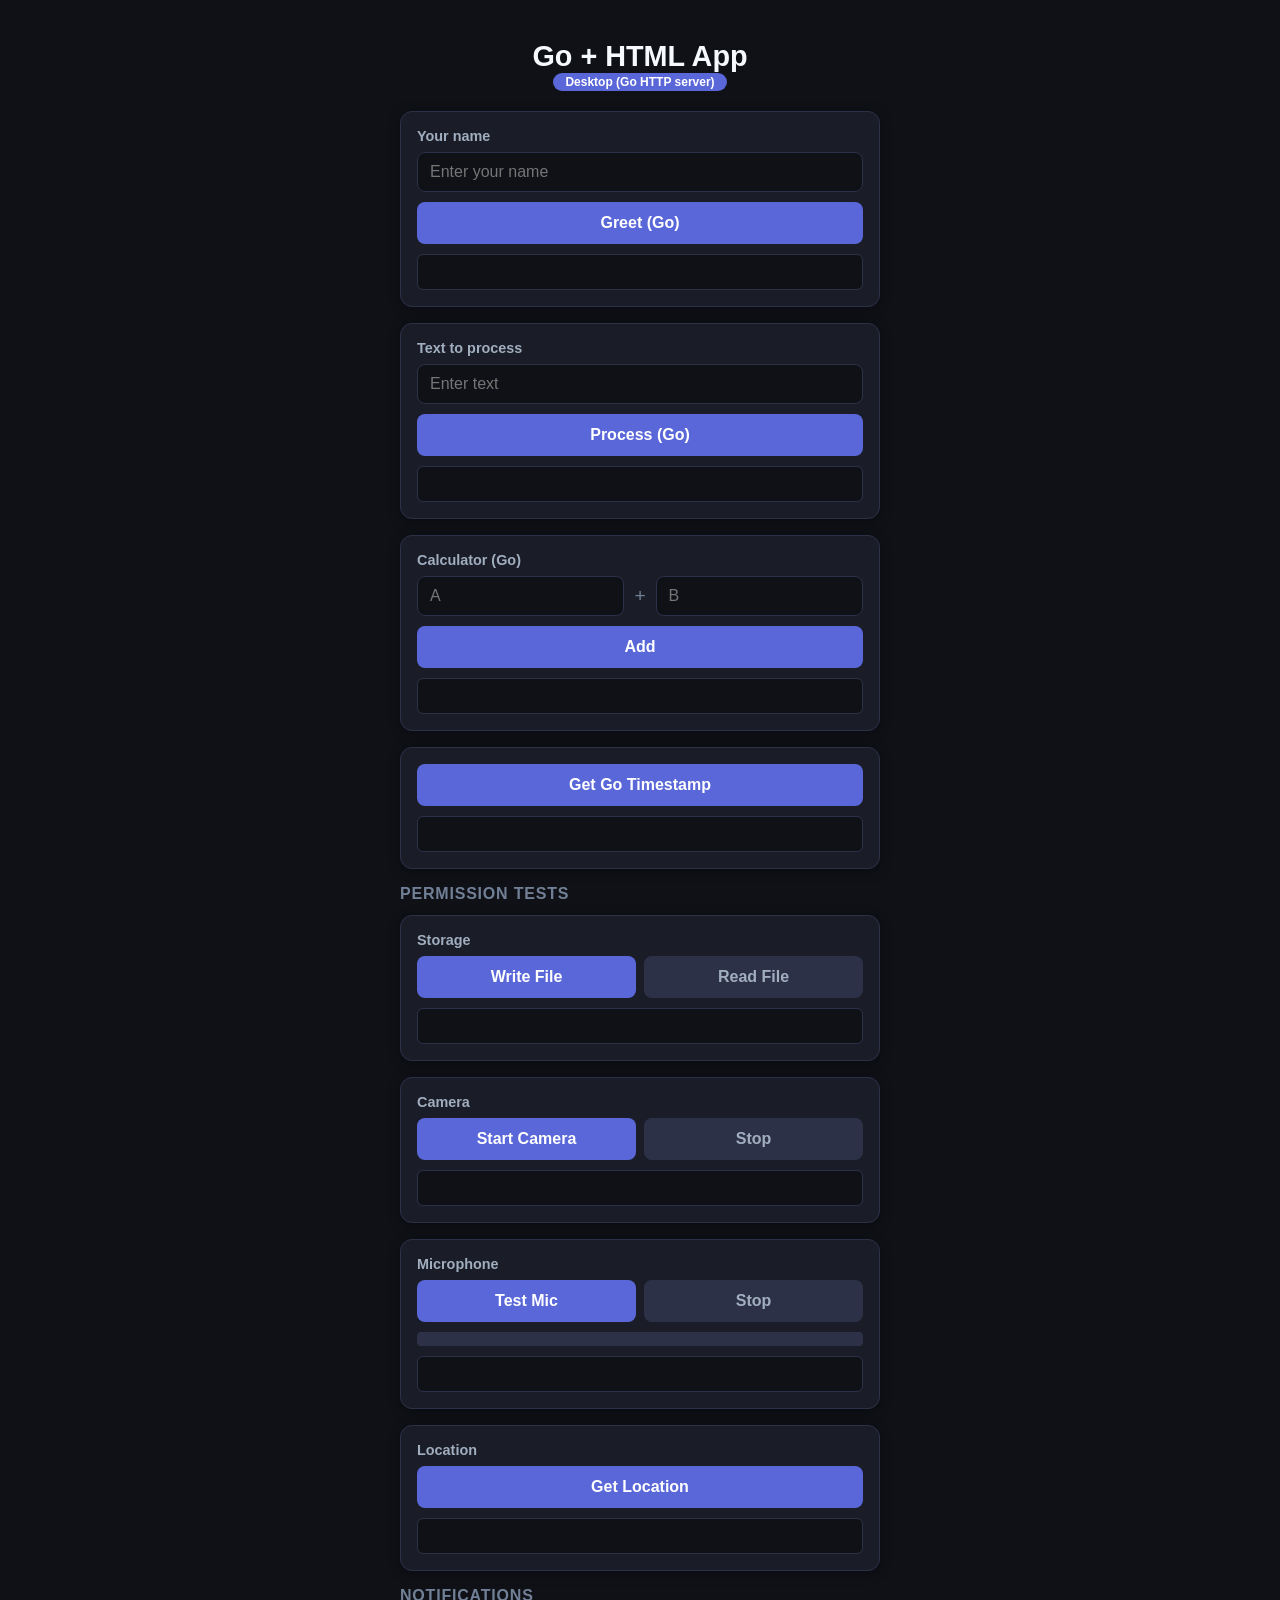
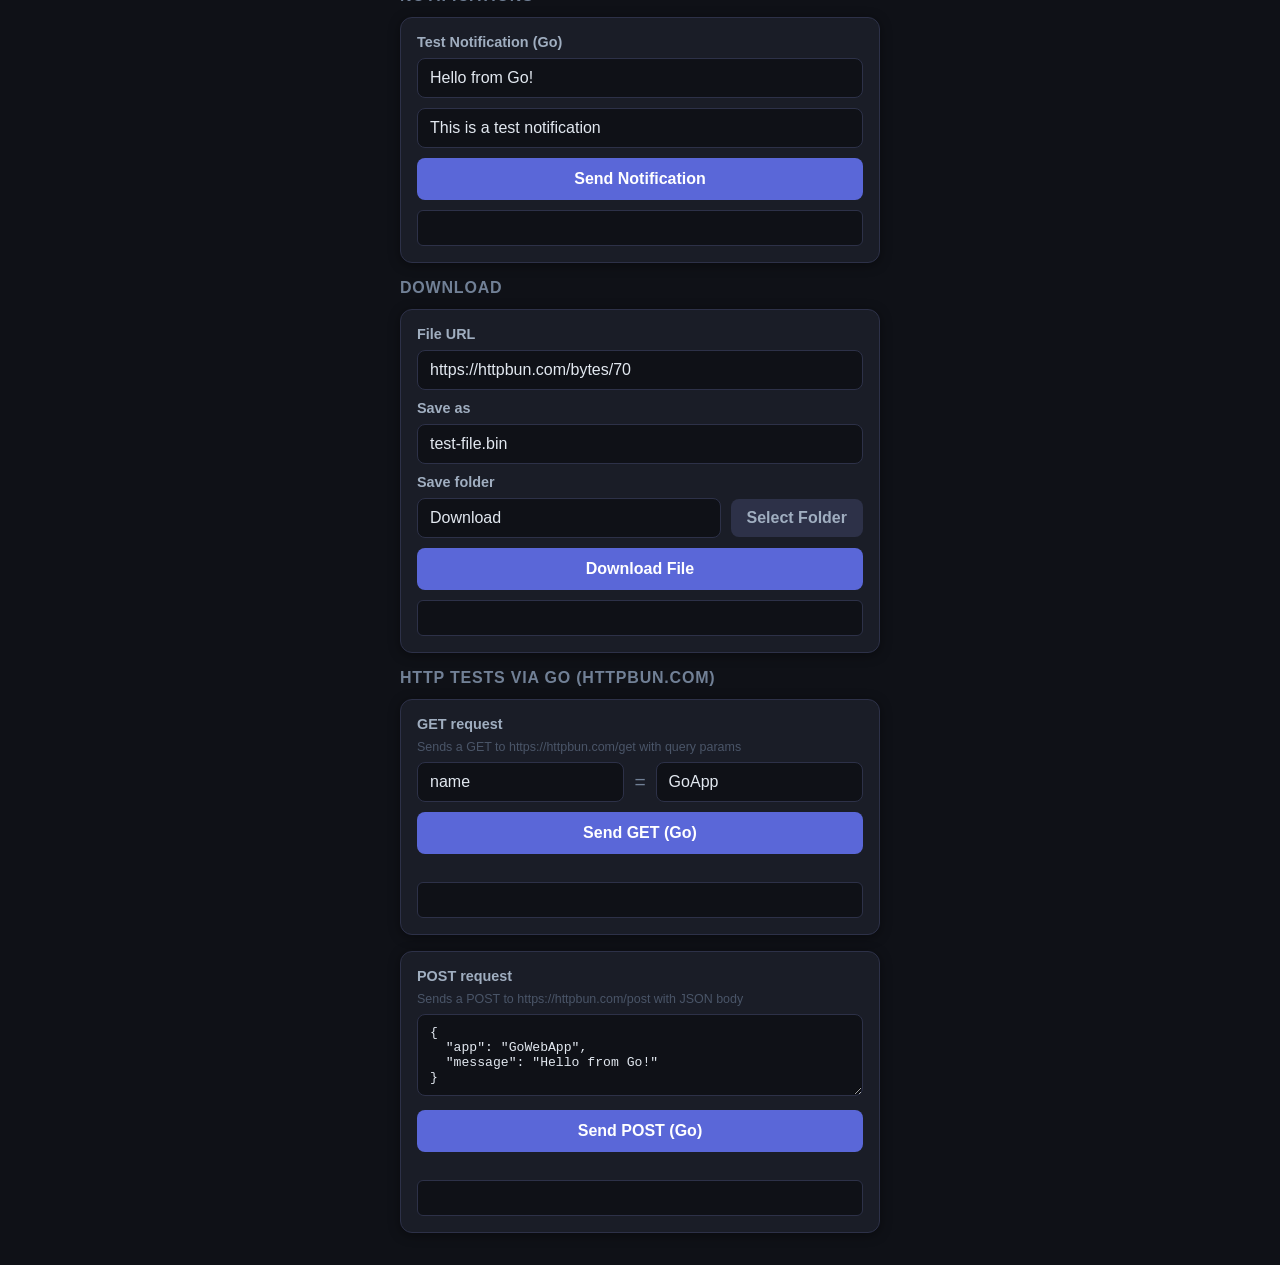
==== commit c8845331: "Update download test URL to httpbun.com/bytes/70" ====
--- a/app/ui/index.html
+++ b/app/ui/index.html
@@ -94,7 +94,7 @@
 
     <div class="card">
       <label>File URL</label>
-      <input id="dlUrl" type="text" value="https://httpbun.com/bytes/10240" placeholder="URL to download" />
+      <input id="dlUrl" type="text" value="https://httpbun.com/bytes/70" placeholder="URL to download" />
       <label>Save as</label>
       <input id="dlFilename" type="text" value="test-file.bin" placeholder="filename" />
       <label>Save folder</label>
@@ -106,18 +106,6 @@
       <p id="dlResult" class="result"></p>
     </div>
 
-    <!-- Folder picker bottom sheet -->
-    <div id="folderModal" class="folder-modal" onclick="closeFolderModal()">
-      <div class="folder-sheet" onclick="event.stopPropagation()">
-        <p class="folder-sheet-title">Choose Download Folder</p>
-        <button class="folder-opt" onclick="selectFolder('Download')">Download</button>
-        <button class="folder-opt" onclick="selectFolder('Documents')">Documents</button>
-        <button class="folder-opt" onclick="selectFolder('Pictures')">Pictures</button>
-        <button class="folder-opt" onclick="selectFolder('Music')">Music</button>
-        <button class="folder-opt" onclick="selectFolder('Movies')">Movies</button>
-        <button class="folder-opt btn-cancel" onclick="closeFolderModal()">Cancel</button>
-      </div>
-    </div>
 
     <h2 class="section-title">HTTP Tests via Go (httpbun.com)</h2>
 
@@ -391,13 +379,20 @@
     }
 
     // ── Download ──────────────────────────────────────────────────────────────
-    function openFolderModal()  { document.getElementById('folderModal').style.display = 'flex'; }
-    function closeFolderModal() { document.getElementById('folderModal').style.display = 'none'; }
-
-    function selectFolder(dir) {
-      document.getElementById('dlDirDisplay').textContent = dir;
-      if (window.AndroidDownload) AndroidDownload.setDownloadDir(dir);
-      closeFolderModal();
+    // Callbacks invoked by the native Android bridge via evaluateJavascript
+    window.onFolderPicked = function(path) {
+      document.getElementById('dlDirDisplay').textContent = path;
+    };
+    window.onDownloadResult = function(msg) {
+      document.getElementById('dlResult').textContent = msg;
+    };
+
+    function openFolderModal() {
+      if (window.AndroidDownload) {
+        AndroidDownload.pickFolder();   // opens native Android folder picker
+      } else {
+        document.getElementById('dlResult').textContent = 'Folder picker is Android only';
+      }
     }
 
     async function doDownload() {
--- a/app/ui/style.css
+++ b/app/ui/style.css
@@ -229,45 +229,6 @@
   padding: 10px 16px !important;
 }
 
-.folder-modal {
-  display: none;
-  position: fixed;
-  inset: 0;
-  background: rgba(0, 0, 0, 0.6);
-  z-index: 1000;
-  align-items: flex-end;
-  justify-content: center;
-}
-.folder-sheet {
-  background: #1a1d27;
-  border: 1px solid #2d3148;
-  border-radius: 16px 16px 0 0;
-  padding: 20px 16px 32px;
-  width: 100%;
-  max-width: 480px;
-}
-.folder-sheet-title {
-  text-align: center;
-  font-weight: 600;
-  color: #718096;
-  font-size: 0.8rem;
-  text-transform: uppercase;
-  letter-spacing: 0.08em;
-  margin-bottom: 14px;
-}
-.folder-opt {
-  background: #2d3148;
-  color: #e2e8f0;
-  margin-bottom: 8px;
-  font-weight: 500;
-}
-.folder-opt:active { background: #3a3f5c; }
-.btn-cancel {
-  background: transparent !important;
-  color: #718096 !important;
-  margin-top: 4px;
-}
-.btn-cancel:active { background: #1a1d27 !important; }
 
 #cameraStream {
   display: none;
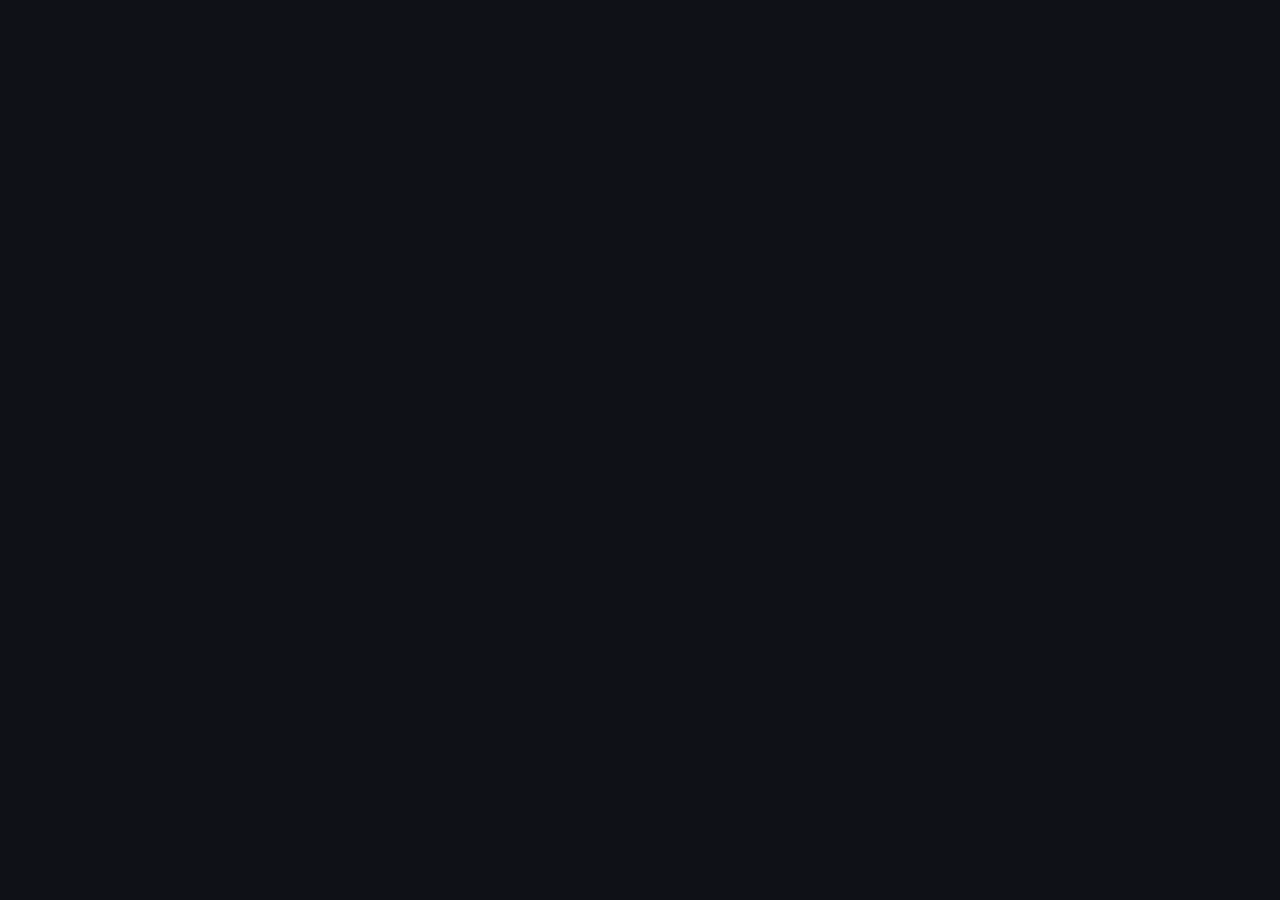
==== commit d1d00f37: "Move all UI logic to Go WASM, fix splash color from app.conf - Refactor: remove all JS button handle" ====
--- a/app/ui/index.html
+++ b/app/ui/index.html
@@ -16,14 +16,14 @@
     <div class="card">
       <label for="nameInput">Your name</label>
       <input id="nameInput" type="text" placeholder="Enter your name" />
-      <button onclick="doGreet()">Greet (Go)</button>
+      <button id="greetBtn">Greet (Go)</button>
       <p id="greetResult" class="result"></p>
     </div>
 
     <div class="card">
       <label for="textInput">Text to process</label>
       <input id="textInput" type="text" placeholder="Enter text" />
-      <button onclick="doProcess()">Process (Go)</button>
+      <button id="processBtn">Process (Go)</button>
       <p id="processResult" class="result"></p>
     </div>
 
@@ -34,12 +34,12 @@
         <span>+</span>
         <input id="numB" type="number" placeholder="B" />
       </div>
-      <button onclick="doAdd()">Add</button>
+      <button id="addBtn">Add</button>
       <p id="addResult" class="result"></p>
     </div>
 
     <div class="card">
-      <button onclick="doTimestamp()">Get Go Timestamp</button>
+      <button id="timestampBtn">Get Go Timestamp</button>
       <p id="tsResult" class="result"></p>
     </div>
 
@@ -48,8 +48,8 @@
     <div class="card">
       <label>Storage</label>
       <div class="btn-row">
-        <button onclick="doWriteFile()">Write File</button>
-        <button onclick="doReadFile()" class="btn-secondary">Read File</button>
+        <button id="writeFileBtn">Write File</button>
+        <button id="readFileBtn" class="btn-secondary">Read File</button>
       </div>
       <p id="storageResult" class="result"></p>
     </div>
@@ -57,8 +57,8 @@
     <div class="card">
       <label>Camera</label>
       <div class="btn-row">
-        <button onclick="doCamera()">Start Camera</button>
-        <button onclick="doStopCamera()" class="btn-secondary">Stop</button>
+        <button id="cameraBtn">Start Camera</button>
+        <button id="stopCameraBtn" class="btn-secondary">Stop</button>
       </div>
       <video id="cameraStream" autoplay playsinline muted></video>
       <p id="cameraResult" class="result"></p>
@@ -67,8 +67,8 @@
     <div class="card">
       <label>Microphone</label>
       <div class="btn-row">
-        <button onclick="doMic()">Test Mic</button>
-        <button onclick="doStopMic()" class="btn-secondary">Stop</button>
+        <button id="micBtn">Test Mic</button>
+        <button id="stopMicBtn" class="btn-secondary">Stop</button>
       </div>
       <div class="volume-track"><div id="volumeFill" class="volume-fill"></div></div>
       <p id="micResult" class="result"></p>
@@ -76,7 +76,7 @@
 
     <div class="card">
       <label>Location</label>
-      <button onclick="doLocation()">Get Location</button>
+      <button id="locationBtn">Get Location</button>
       <p id="locationResult" class="result"></p>
     </div>
 
@@ -86,7 +86,7 @@
       <label>Test Notification (Go)</label>
       <input id="notifTitle" type="text" placeholder="Title" value="Hello from Go!" />
       <input id="notifBody"  type="text" placeholder="Message" value="This is a test notification" />
-      <button onclick="doNotify()">Send Notification</button>
+      <button id="notifyBtn">Send Notification</button>
       <p id="notifResult" class="result"></p>
     </div>
 
@@ -100,12 +100,11 @@
       <label>Save folder</label>
       <div class="folder-select-row">
         <span id="dlDirDisplay" class="folder-display">Download</span>
-        <button onclick="openFolderModal()" class="btn-secondary folder-select-btn">Select Folder</button>
+        <button id="folderBtn" class="btn-secondary folder-select-btn">Select Folder</button>
       </div>
-      <button onclick="doDownload()">Download File</button>
+      <button id="downloadBtn">Download File</button>
       <p id="dlResult" class="result"></p>
     </div>
-
 
     <h2 class="section-title">HTTP Tests via Go (httpbun.com)</h2>
 
@@ -117,7 +116,7 @@
         <span>=</span>
         <input id="getVal" type="text" placeholder="param value" value="GoApp" />
       </div>
-      <button onclick="doGet()">Send GET (Go)</button>
+      <button id="getBtn">Send GET (Go)</button>
       <div id="getStatus" class="status-badge"></div>
       <pre id="getResult" class="result result-pre"></pre>
     </div>
@@ -129,351 +128,30 @@
   "app": "GoWebApp",
   "message": "Hello from Go!"
 }</textarea>
-      <button onclick="doPost()">Send POST (Go)</button>
+      <button id="postBtn">Send POST (Go)</button>
       <div id="postStatus" class="status-badge"></div>
       <pre id="postResult" class="result result-pre"></pre>
     </div>
   </div>
 
-  <script src="wasm_exec.js" onerror="window._noWasm=true"></script>
+  <script src="wasm_exec.js"></script>
   <script>
-    const IS_DESKTOP = !window._forceWasm && (location.protocol === 'http:' || location.protocol === 'https:');
+    (async () => {
+      const go  = new Go();
+      const xhr = await new Promise((ok, err) => {
+        const x = new XMLHttpRequest();
+        x.open('GET', 'app.wasm', true);
+        x.responseType = 'arraybuffer';
+        x.onload = () => ok(x.response);
+        x.onerror = err;
+        x.send();
+      });
+      const { instance } = await WebAssembly.instantiate(xhr, go.importObject);
+      go.run(instance);
+    })().catch(console.error);
 
-    function showApp(mode) {
-      document.getElementById('modeTag').textContent = mode;
-      const app = document.getElementById('app');
-      app.style.display = 'block';
-    }
-
-    async function api(path, params) {
-      const qs = params ? '?' + new URLSearchParams(params).toString() : '';
-      const r = await fetch(path + qs);
-      const j = await r.json();
-      return j.result;
-    }
-
-    function setupDesktopShim() {
-      window.GoApp = {
-        greet:     (user) => api('/api/greet',     { user }),
-        process:   (text) => api('/api/process',   { text }),
-        timestamp: ()     => api('/api/timestamp'),
-        add:       (a, b) => api('/api/add',       { a, b }),
-
-        httpGet: (url, qs) =>
-          fetch('/api/httpget?' + new URLSearchParams({ url, qs: qs || '' }))
-            .then(r => r.text()),
-
-        httpPost: (url, body) =>
-          fetch('/api/httppost', {
-            method: 'POST',
-            headers: { 'Content-Type': 'application/json' },
-            body: JSON.stringify({ url, body }),
-          }).then(r => r.text()),
-      };
-      showApp('Desktop (Go HTTP server)');
-    }
-
-    async function initWasm() {
-      const go = new Go();
-      const buf = await new Promise((resolve, reject) => {
-        const xhr = new XMLHttpRequest();
-        xhr.open('GET', 'app.wasm', true);
-        xhr.responseType = 'arraybuffer';
-        xhr.onload = () => resolve(xhr.response);
-        xhr.onerror = reject;
-        xhr.send();
-      });
-      const result = await WebAssembly.instantiate(buf, go.importObject);
-      go.run(result.instance);
-      showApp('Android APK (Go WASM)');
-    }
-
-    if (IS_DESKTOP) {
-      setupDesktopShim();
-    } else {
-      initWasm().catch(console.error);
-    }
-
-    // Register service worker for showNotification() support (HTTP/HTTPS only)
-    if ('serviceWorker' in navigator && location.protocol !== 'file:') {
+    if ('serviceWorker' in navigator && location.protocol !== 'file:')
       navigator.serviceWorker.register('/sw.js').catch(() => {});
-    }
-
-    async function doGreet() {
-      const name = document.getElementById('nameInput').value || 'World';
-      document.getElementById('greetResult').textContent = await GoApp.greet(name);
-    }
-
-    async function doProcess() {
-      const text = document.getElementById('textInput').value;
-      document.getElementById('processResult').textContent = await GoApp.process(text);
-    }
-
-    async function doAdd() {
-      const a = parseInt(document.getElementById('numA').value) || 0;
-      const b = parseInt(document.getElementById('numB').value) || 0;
-      document.getElementById('addResult').textContent = 'Result: ' + await GoApp.add(a, b);
-    }
-
-    async function doTimestamp() {
-      document.getElementById('tsResult').textContent = 'Unix timestamp: ' + await GoApp.timestamp();
-    }
-
-    function setStatus(id, text, ok) {
-      const el = document.getElementById(id);
-      el.textContent = text;
-      el.className = 'status-badge ' + (ok ? 'status-ok' : 'status-err');
-    }
-
-    function prettyJson(raw) {
-      const sep = raw.indexOf('\n\n');
-      const status = sep !== -1 ? raw.slice(0, sep) : '';
-      const body   = sep !== -1 ? raw.slice(sep + 2) : raw;
-      try { return status + '\n\n' + JSON.stringify(JSON.parse(body), null, 2); }
-      catch { return raw; }
-    }
-
-    async function doGet() {
-      const key = document.getElementById('getKey').value || 'param';
-      const val = document.getElementById('getVal').value || 'value';
-      const el  = document.getElementById('getResult');
-      el.textContent = 'Loading…';
-      setStatus('getStatus', '…', true);
-      try {
-        const raw = await GoApp.httpGet('https://httpbun.com/get', key + '=' + encodeURIComponent(val));
-        setStatus('getStatus', raw.split('\n')[0], true);
-        el.textContent = prettyJson(raw);
-      } catch (err) {
-        setStatus('getStatus', 'Error', false);
-        el.textContent = String(err);
-      }
-    }
-
-    // ── Init Android-specific defaults ───────────────────────────────────────
-    if (window.AndroidDownload) {
-      document.getElementById('dlDirDisplay').textContent = AndroidDownload.getDownloadDir();
-    }
-
-    // ── Storage ───────────────────────────────────────────────────────────────
-    function doWriteFile() {
-      const content = 'Test write at ' + new Date().toISOString();
-      const el = document.getElementById('storageResult');
-      if (window.AndroidStorage) {
-        el.textContent = AndroidStorage.writeFile('test.txt', content);
-      } else {
-        localStorage.setItem('test_file', content);
-        el.textContent = 'localStorage: ' + content;
-      }
-    }
-
-    function doReadFile() {
-      const el = document.getElementById('storageResult');
-      if (window.AndroidStorage) {
-        el.textContent = AndroidStorage.readFile('test.txt');
-      } else {
-        const val = localStorage.getItem('test_file');
-        el.textContent = val ? 'localStorage: ' + val : 'No file found — write first';
-      }
-    }
-
-    // ── Camera ────────────────────────────────────────────────────────────────
-    let cameraStream = null;
-
-    async function doCamera() {
-      const el = document.getElementById('cameraResult');
-      const video = document.getElementById('cameraStream');
-      try {
-        cameraStream = await navigator.mediaDevices.getUserMedia({ video: true });
-        video.srcObject = cameraStream;
-        video.style.display = 'block';
-        el.textContent = 'Camera active';
-      } catch (e) {
-        if (e.name === 'NotAllowedError')  el.textContent = 'Permission denied — allow camera in your browser or app settings';
-        else if (e.name === 'NotFoundError') el.textContent = 'No camera found on this device';
-        else el.textContent = 'Error: ' + e.message;
-      }
-    }
-
-    function doStopCamera() {
-      if (cameraStream) { cameraStream.getTracks().forEach(t => t.stop()); cameraStream = null; }
-      const video = document.getElementById('cameraStream');
-      video.srcObject = null;
-      video.style.display = 'none';
-      document.getElementById('cameraResult').textContent = 'Camera stopped';
-    }
-
-    // ── Microphone ────────────────────────────────────────────────────────────
-    let micStream = null, audioCtx = null, micRaf = null, micInterval = null;
-
-    async function doMic() {
-      const el   = document.getElementById('micResult');
-      const fill = document.getElementById('volumeFill');
-
-      if (window.AndroidMicrophone) {
-        // Native Android bridge — reliable on WebView
-        AndroidMicrophone.start();
-        el.textContent = 'Microphone active';
-        micInterval = setInterval(() => {
-          fill.style.width = Math.min(AndroidMicrophone.getAmplitude() * 3, 1) * 100 + '%';
-        }, 50);
-      } else {
-        // Desktop browser fallback via getUserMedia
-        try {
-          micStream = await navigator.mediaDevices.getUserMedia({ audio: true });
-          audioCtx = new AudioContext();
-          const analyser = audioCtx.createAnalyser();
-          analyser.fftSize = 256;
-          audioCtx.createMediaStreamSource(micStream).connect(analyser);
-          const data = new Uint8Array(analyser.frequencyBinCount);
-          el.textContent = 'Microphone active';
-          function tick() {
-            analyser.getByteFrequencyData(data);
-            fill.style.width = (Math.max(...data) / 255 * 100) + '%';
-            micRaf = requestAnimationFrame(tick);
-          }
-          tick();
-        } catch (e) {
-          if (e.name === 'NotAllowedError')   el.textContent = 'Permission denied — allow microphone in your browser or app settings';
-          else if (e.name === 'NotReadableError') el.textContent = 'Microphone in use by another app';
-          else el.textContent = 'Error: ' + e.message;
-        }
-      }
-    }
-
-    function doStopMic() {
-      if (window.AndroidMicrophone) AndroidMicrophone.stop();
-      if (micInterval) { clearInterval(micInterval); micInterval = null; }
-      if (micStream)   { micStream.getTracks().forEach(t => t.stop()); micStream = null; }
-      if (audioCtx)    { audioCtx.close(); audioCtx = null; }
-      if (micRaf)      { cancelAnimationFrame(micRaf); micRaf = null; }
-      document.getElementById('volumeFill').style.width = '0%';
-      document.getElementById('micResult').textContent = 'Microphone stopped';
-    }
-
-    // ── Location ──────────────────────────────────────────────────────────────
-    function doLocation() {
-      const el = document.getElementById('locationResult');
-      if (!navigator.geolocation) {
-        el.textContent = 'Geolocation not available — requires HTTPS or localhost';
-        return;
-      }
-      el.textContent = 'Getting location…';
-      navigator.geolocation.getCurrentPosition(
-        pos => {
-          const c = pos.coords;
-          el.textContent =
-            'Lat: '      + c.latitude.toFixed(6)  + '\n' +
-            'Lng: '      + c.longitude.toFixed(6) + '\n' +
-            'Accuracy: ' + c.accuracy.toFixed(0)  + 'm';
-        },
-        err => {
-          const msgs = {
-            1: 'Permission denied — allow location in your browser or app settings',
-            2: 'Location unavailable — check GPS or network connection',
-            3: 'Timed out — move to an open area and try again',
-          };
-          el.textContent = msgs[err.code] || 'Error: ' + err.message;
-        },
-        { enableHighAccuracy: true, timeout: 10000 }
-      );
-    }
-
-    // ── Download ──────────────────────────────────────────────────────────────
-    // Callbacks invoked by the native Android bridge via evaluateJavascript
-    window.onFolderPicked = function(path) {
-      document.getElementById('dlDirDisplay').textContent = path;
-    };
-    window.onDownloadResult = function(msg) {
-      document.getElementById('dlResult').textContent = msg;
-    };
-
-    function openFolderModal() {
-      if (window.AndroidDownload) {
-        AndroidDownload.pickFolder();   // opens native Android folder picker
-      } else {
-        document.getElementById('dlResult').textContent = 'Folder picker is Android only';
-      }
-    }
-
-    async function doDownload() {
-      const url      = document.getElementById('dlUrl').value.trim();
-      const filename = document.getElementById('dlFilename').value.trim() || 'download';
-      const el       = document.getElementById('dlResult');
-      if (!url) { el.textContent = 'Enter a URL first'; return; }
-
-      if (window.AndroidDownload) {
-        el.textContent = AndroidDownload.download(url, filename);
-      } else {
-        // Browser fallback — fetch then trigger save dialog
-        el.textContent = 'Downloading…';
-        try {
-          const resp = await fetch(url);
-          if (!resp.ok) throw new Error('HTTP ' + resp.status);
-          const blob = await resp.blob();
-          const a    = document.createElement('a');
-          a.href     = URL.createObjectURL(blob);
-          a.download = filename;
-          a.click();
-          URL.revokeObjectURL(a.href);
-          el.textContent = 'Saved: ' + filename + ' (' + (blob.size / 1024).toFixed(1) + ' KB)';
-        } catch (e) {
-          el.textContent = 'Error: ' + e.message;
-        }
-      }
-    }
-
-    async function doNotify() {
-      const title = document.getElementById('notifTitle').value || 'Go App';
-      const body  = document.getElementById('notifBody').value  || 'Test notification';
-      const el    = document.getElementById('notifResult');
-
-      // Android WebView native bridge
-      if (window.AndroidNotification) {
-        AndroidNotification.show(title, body);
-        el.textContent = 'Notification sent!';
-        return;
-      }
-
-      // Browser Notification API (desktop / browser)
-      if (!('Notification' in window)) {
-        el.textContent = 'Notifications not supported — requires HTTPS or localhost';
-        return;
-      }
-      try {
-        const perm = Notification.permission === 'default'
-          ? await Notification.requestPermission()
-          : Notification.permission;
-        if (perm !== 'granted') {
-          el.textContent = 'Permission denied — allow notifications in your browser settings';
-          return;
-        }
-        // Mobile Chrome requires ServiceWorker.showNotification(); fall back to new Notification()
-        if ('serviceWorker' in navigator) {
-          const reg = await navigator.serviceWorker.ready;
-          await reg.showNotification(title, { body });
-        } else {
-          new Notification(title, { body });
-        }
-        el.textContent = 'Notification sent!';
-      } catch (e) {
-        el.textContent = 'Error: ' + e.message;
-      }
-    }
-
-    async function doPost() {
-      const body = document.getElementById('postBody').value;
-      const el   = document.getElementById('postResult');
-      el.textContent = 'Loading…';
-      setStatus('postStatus', '…', true);
-      try {
-        const raw = await GoApp.httpPost('https://httpbun.com/post', body);
-        setStatus('postStatus', raw.split('\n')[0], true);
-        el.textContent = prettyJson(raw);
-      } catch (err) {
-        setStatus('postStatus', 'Error', false);
-        el.textContent = String(err);
-      }
-    }
   </script>
 </body>
 </html>
